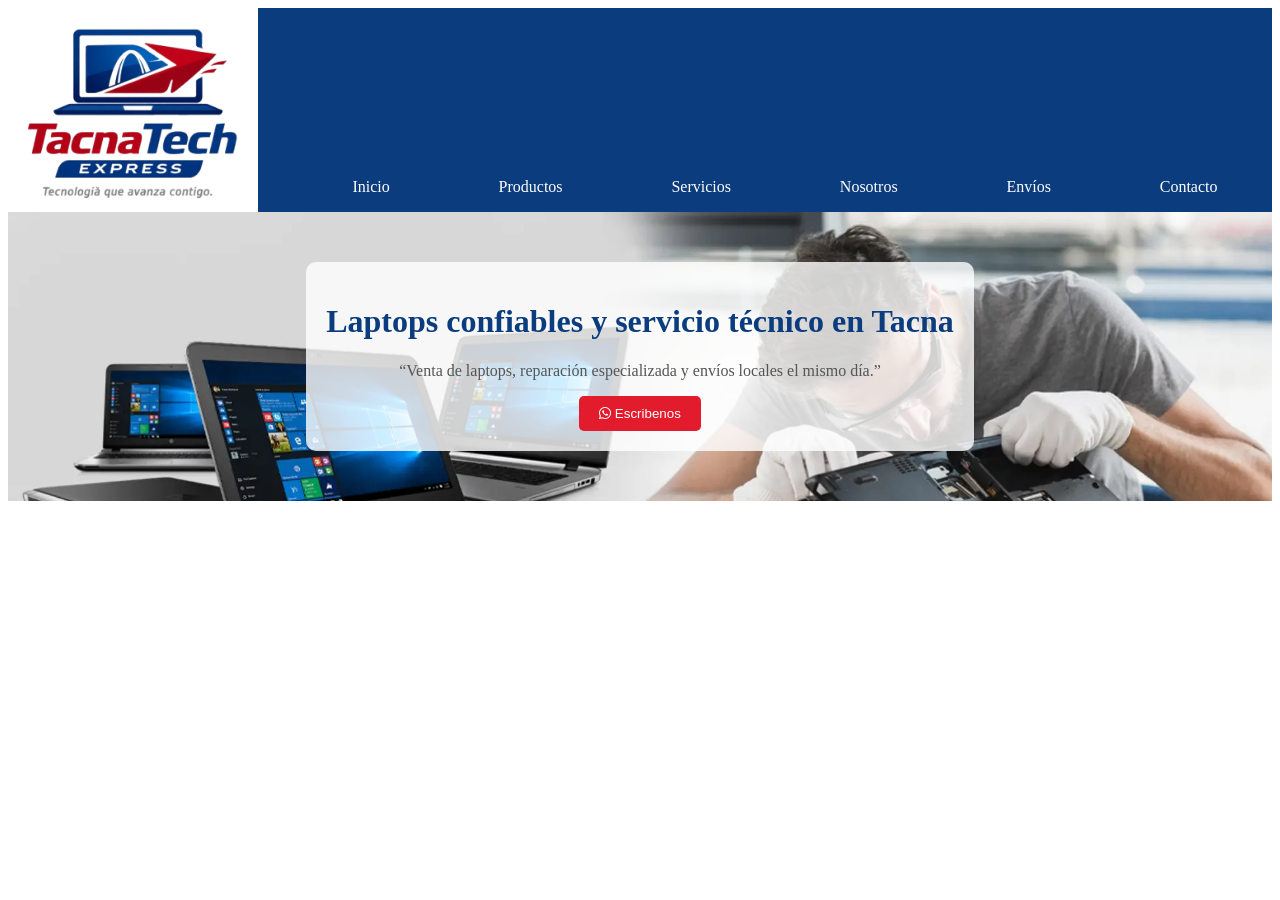
==== index.html @ 1eeaa71a "header y hero section" ====
<!DOCTYPE html>
<html lang="en">
<head>
    <meta charset="UTF-8">
    <meta name="viewport" content="width=device-width, initial-scale=1.0">
    <title>TacnaTech Exoress. Laptops y servicio técnico en Tacna</title>
    <link rel="stylesheet" href="https://cdnjs.cloudflare.com/ajax/libs/font-awesome/6.5.1/css/all.min.css">
    <link rel="stylesheet" href="css/styles.css">
</head>
<body>
    <header class="header">
        <img id="logo" src="assets/img/logo.png">
        
        <nav class="navegacion">
            <ul>
                <li><a href="index.html">Inicio</a></li>
                <li><a href="productos.html">Productos</a></li>
                <li><a href="servicios.html">Servicios</a></li>
                <li><a href="nosotros.html">Nosotros</a></li>
                <li><a href="envios.html">Envíos</a></li>
                <li><a href="contacto.html">Contacto</a></li>
            </ul>
        </nav>
        
    </header>
    <main class="hero">
        <div class="info-hero">
            <h1 class="titulo">Laptops confiables y servicio técnico en Tacna</h1>
            <p>“Venta de laptops, reparación especializada y envíos locales el mismo día.” </p>
            <button id="div1"><i class="fa-brands fa-whatsapp"></i> Escribenos</button>
        </div>

    </main>
    <script src="js/script.js" type="module"></script>
</body>
</html>
---- css/styles.css ----
:root{
    --azul-principal: #0B3C7D;  /* nave, titulos, fondos importantes icons  */
    --azul-secundario: #1F5FBF; 
    --rojo-acento-claro: #E31C2D; /* para llamar atencion como botones y ofertas  */
    --rojo-acento-hover: #D71920; /* para llamar atencion como botones y ofertas  */
    --gris-texto: #555;  /* texto  */
    --gris-claro: #F4F6F8; /* fondos suaves, separadores  */
    --blanco: #FFFFFF;/* fondo principal  */

}
html{
    box-sizing: border-box;
    color: var(--gris-texto);
    padding: 0;
    margin: 0;
}
*, *:before, *:after{
    box-sizing: inherit;

}
h1,h2,h3,h4,h5,h6{
    color: var(--azul-principal);
}
.header{
    background-color: var(--azul-principal);
    color: var(--blanco);
    display: flex;
    justify-content: space-between;
    align-items: flex-end;
}
.header .navegacion{
    width: 100%;
}

.header #logo{
    width: 250px;
    background-color: var(--blanco);
    margin: 0;
    padding: 10px;
    
}
.header .navegacion ul{
    display: flex;
    max-width: 100%;
    justify-content: space-around;
    list-style: none;
    margin-inline-start: 0px;
}
@media (max-width: 768px){
    .header{
        flex-direction: column;
        align-items: center;
    }
    
}
.header a{
    color: var(--blanco);
    text-decoration: none;
}
.header a:hover{
    color: var(--rojo-acento-claro);
}



.hero{

    background-image: url(/assets/img/hero.png);
    background-size: cover;
    padding: 50px 20px;
    display: flex;
    justify-content: center;
    align-items: center;
}
.info-hero{
    background-color: rgba(255, 255, 255, 0.8);
    padding: 20px;
    border-radius: 10px;
    text-align: center;
}
#div1{
    background-color: var(--rojo-acento-claro);
    padding: 10px 20px;
    color: var(--blanco);
    transform: scale(1);
    transition: all 0.3s ease;
    border-radius: 5px;
    border: none;
}
#div1:hover{
/*     background-color: var(--rojo-acento-hover); 
 */    cursor: pointer ;
    transform: scale(1.2);
}
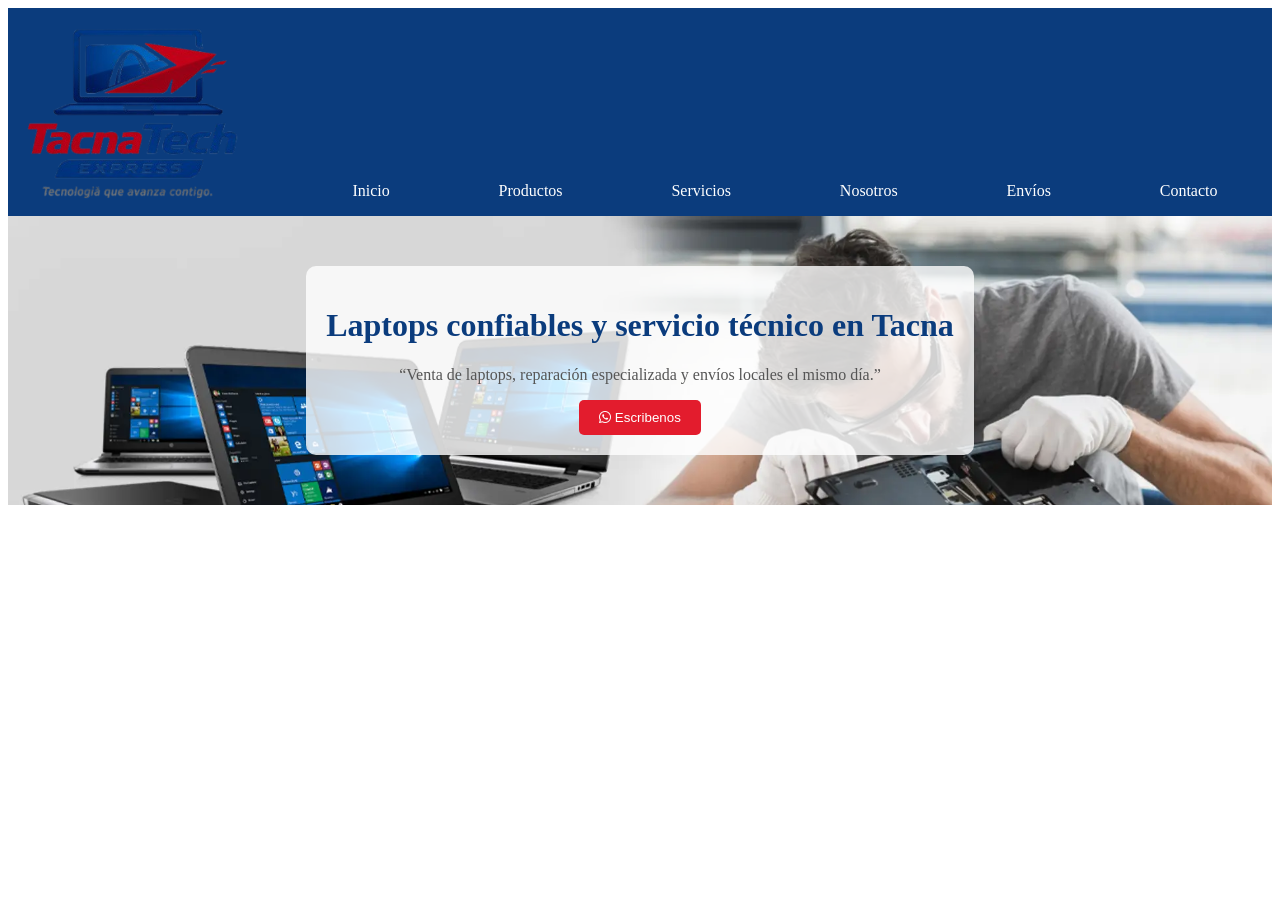
==== commit 3147996f: "se envuelve el logo en un contenedor con fines esteticos" ====
--- a/index.html
+++ b/index.html
@@ -9,7 +9,9 @@
 </head>
 <body>
     <header class="header">
+    <div class="contenedor-logo">
         <img id="logo" src="assets/img/logo.png">
+    </div>
         
         <nav class="navegacion">
             <ul>
--- a/css/styles.css
+++ b/css/styles.css
@@ -34,7 +34,6 @@
 
 .header #logo{
     width: 250px;
-    background-color: var(--blanco);
     margin: 0;
     padding: 10px;
     
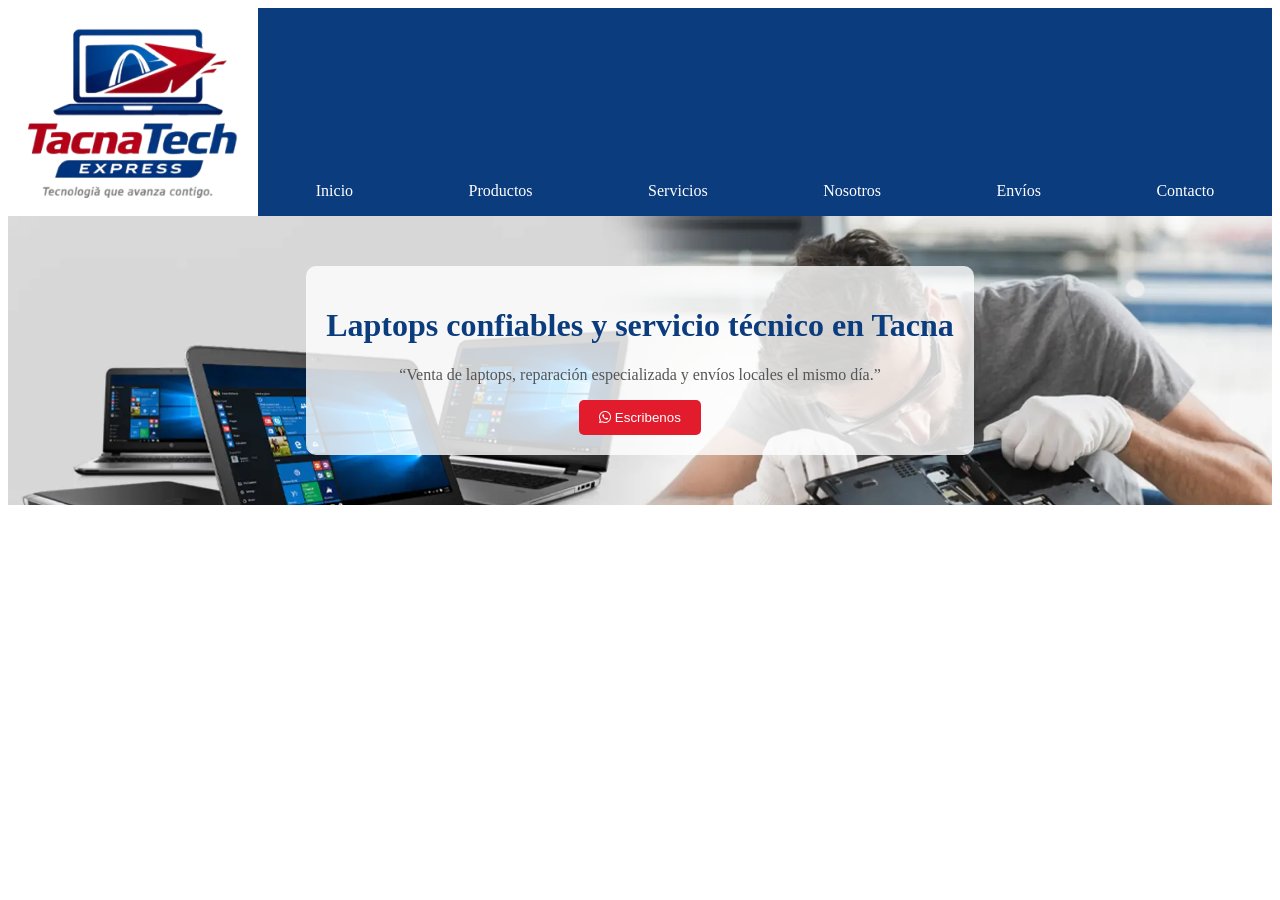
==== commit 6d4e7bd6: "se hizo el togle de la navegacion, pero solo en css" ====
--- a/index.html
+++ b/index.html
@@ -13,16 +13,17 @@
         <img id="logo" src="assets/img/logo.png">
     </div>
         
-        <nav class="navegacion">
-            <ul>
-                <li><a href="index.html">Inicio</a></li>
-                <li><a href="productos.html">Productos</a></li>
-                <li><a href="servicios.html">Servicios</a></li>
-                <li><a href="nosotros.html">Nosotros</a></li>
-                <li><a href="envios.html">Envíos</a></li>
-                <li><a href="contacto.html">Contacto</a></li>
-            </ul>
-        </nav>
+    <nav class="navegacion">
+        <ul>
+            <li><a href="index.html">Inicio</a></li>
+            <li><a href="productos.html">Productos</a></li>
+            <li><a href="servicios.html">Servicios</a></li>
+            <li><a href="nosotros.html">Nosotros</a></li>
+            <li><a href="envios.html">Envíos</a></li>
+            <li><a href="contacto.html">Contacto</a></li>
+        </ul>
+        <button id="menu-toggle" ><i class="fa-solid fa-bars"></i></button>
+    </nav>
         
     </header>
     <main class="hero">
--- a/css/styles.css
+++ b/css/styles.css
@@ -25,25 +25,58 @@
     background-color: var(--azul-principal);
     color: var(--blanco);
     display: flex;
-    justify-content: space-between;
+    justify-content: space-around;
     align-items: flex-end;
 }
-.header .navegacion{
+.navegacion{
     width: 100%;
 }
-
-.header #logo{
+.contenedor-logo{
+    background-color: var(--blanco);
+}
+@media (max-width: 768px){
+    .contenedor-logo{
+        width: 100%;
+        display: flex;
+        justify-content: center;
+    }
+}
+#logo{
     width: 250px;
     margin: 0;
     padding: 10px;
     
 }
-.header .navegacion ul{
+.navegacion ul{
     display: flex;
     max-width: 100%;
     justify-content: space-around;
     list-style: none;
-    margin-inline-start: 0px;
+    padding: 0;
+}
+#menu-toggle{
+    display: none;
+}
+@media (max-width: 500px) {
+    .navegacion{
+        position: relative;
+        min-height: 30px;
+    }
+    .navegacion ul{
+        flex-direction: column;
+        align-items: center;
+        gap: 5px;;
+    }
+    .navegacion ul{
+        display: none;
+    }
+    #menu-toggle{
+        display: block;
+        cursor: pointer;
+        position: absolute;
+        top: 5px;
+        right: 10px;
+    }
 }
 @media (max-width: 768px){
     .header{
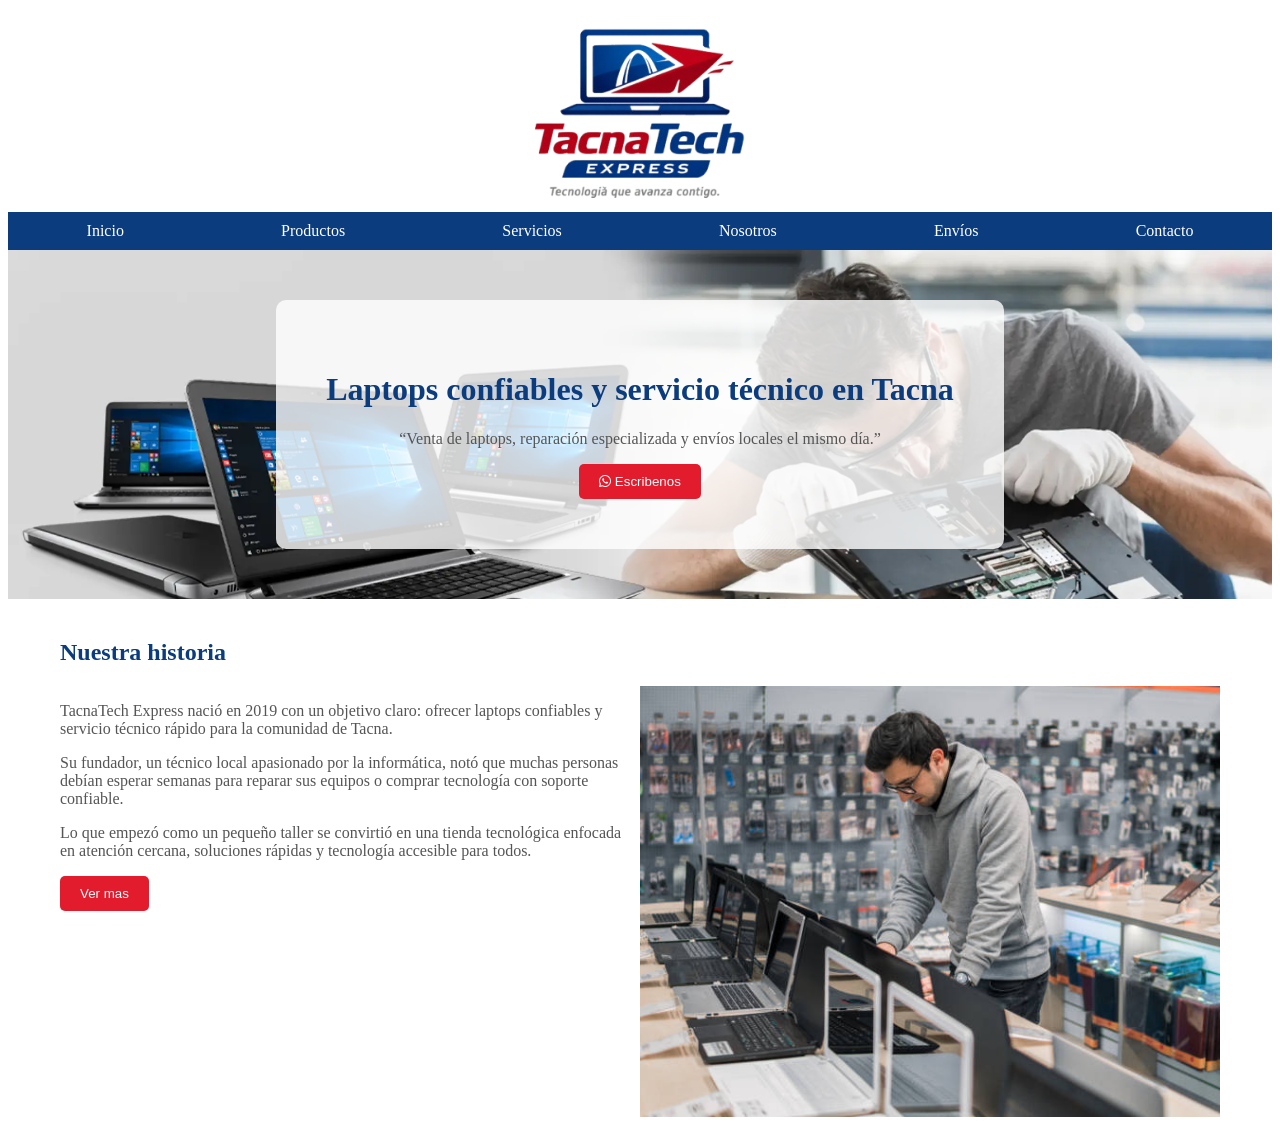
==== commit 72bb0e43: "seccion sobre nosotros en Inicio" ====
--- a/index.html
+++ b/index.html
@@ -14,7 +14,7 @@
     </div>
         
     <nav class="navegacion">
-        <ul>
+        <ul class="menu hidden">
             <li><a href="index.html">Inicio</a></li>
             <li><a href="productos.html">Productos</a></li>
             <li><a href="servicios.html">Servicios</a></li>
@@ -30,10 +30,33 @@
         <div class="info-hero">
             <h1 class="titulo">Laptops confiables y servicio técnico en Tacna</h1>
             <p>“Venta de laptops, reparación especializada y envíos locales el mismo día.” </p>
-            <button id="div1"><i class="fa-brands fa-whatsapp"></i> Escribenos</button>
+            <button class="boton"><i class="fa-brands fa-whatsapp"></i> Escribenos</button>
         </div>
 
     </main>
+    <section class="resumen-nosotros">
+        <h2>Nuestra historia</h2>
+        <div class="contenido-nosotros">
+            <div class="texto-nosotros">
+                <p>
+                TacnaTech Express nació en 2019 con un objetivo claro: ofrecer laptops confiables 
+                y servicio técnico rápido para la comunidad de Tacna.
+                </p>
+
+                <p>
+                Su fundador, un técnico local apasionado por la informática, notó que muchas personas 
+                debían esperar semanas para reparar sus equipos o comprar tecnología con soporte confiable.
+                </p>
+
+                <p>
+                Lo que empezó como un pequeño taller se convirtió en una tienda tecnológica enfocada 
+                en atención cercana, soluciones rápidas y tecnología accesible para todos.        
+                </p>
+                <button class="boton" href="nosotros.html">Ver mas</button>
+        </div>
+        <img src="assets/img/historia.jpg" alt="Imagen de la historia de TacnaTech Express">
+        
+    </div>
     <script src="js/script.js" type="module"></script>
 </body>
 </html>
--- a/css/styles.css
+++ b/css/styles.css
@@ -24,35 +24,32 @@
 .header{
     background-color: var(--azul-principal);
     color: var(--blanco);
-    display: flex;
     justify-content: space-around;
-    align-items: flex-end;
+    align-items: center;
 }
 .navegacion{
     width: 100%;
 }
 .contenedor-logo{
     background-color: var(--blanco);
+    width: 100%;
+    display: flex;
+    justify-content: center;
 }
-@media (max-width: 768px){
-    .contenedor-logo{
-        width: 100%;
-        display: flex;
-        justify-content: center;
-    }
-}
+
 #logo{
     width: 250px;
     margin: 0;
     padding: 10px;
     
 }
-.navegacion ul{
+.menu{
     display: flex;
     max-width: 100%;
     justify-content: space-around;
     list-style: none;
-    padding: 0;
+    padding: 10px 0;
+    margin: 0;
 }
 #menu-toggle{
     display: none;
@@ -62,14 +59,12 @@
         position: relative;
         min-height: 30px;
     }
-    .navegacion ul{
+    .menu{
         flex-direction: column;
         align-items: center;
         gap: 5px;;
     }
-    .navegacion ul{
-        display: none;
-    }
+    
     #menu-toggle{
         display: block;
         cursor: pointer;
@@ -78,13 +73,7 @@
         right: 10px;
     }
 }
-@media (max-width: 768px){
-    .header{
-        flex-direction: column;
-        align-items: center;
-    }
-    
-}
+
 .header a{
     color: var(--blanco);
     text-decoration: none;
@@ -110,7 +99,12 @@
     border-radius: 10px;
     text-align: center;
 }
-#div1{
+@media (min-width: 900px) {
+    .info-hero{
+        padding: 50px;
+    }
+}
+.boton{
     background-color: var(--rojo-acento-claro);
     padding: 10px 20px;
     color: var(--blanco);
@@ -119,8 +113,38 @@
     border-radius: 5px;
     border: none;
 }
-#div1:hover{
+.boton:hover{
 /*     background-color: var(--rojo-acento-hover); 
  */    cursor: pointer ;
     transform: scale(1.2);
-}   +}   
+@media (max-width: 500px) {
+    .hidden{
+        display: none;
+    }
+}
+
+section{
+    padding: 20px;
+    max-width: 1200px;
+    margin: 0 auto;
+}
+.contenido-nosotros{
+    display: flex;
+    gap: 10px;
+    
+}
+.contenido-nosotros img{
+    max-width: 50%;
+    object-fit: contain;
+    margin: 0 auto;
+}
+@media (max-width: 500px) {
+    .contenido-nosotros{
+        flex-direction: column;
+    }
+    .contenido-nosotros img{
+        max-width: 100%;
+        object-fit: cover;
+    }
+}
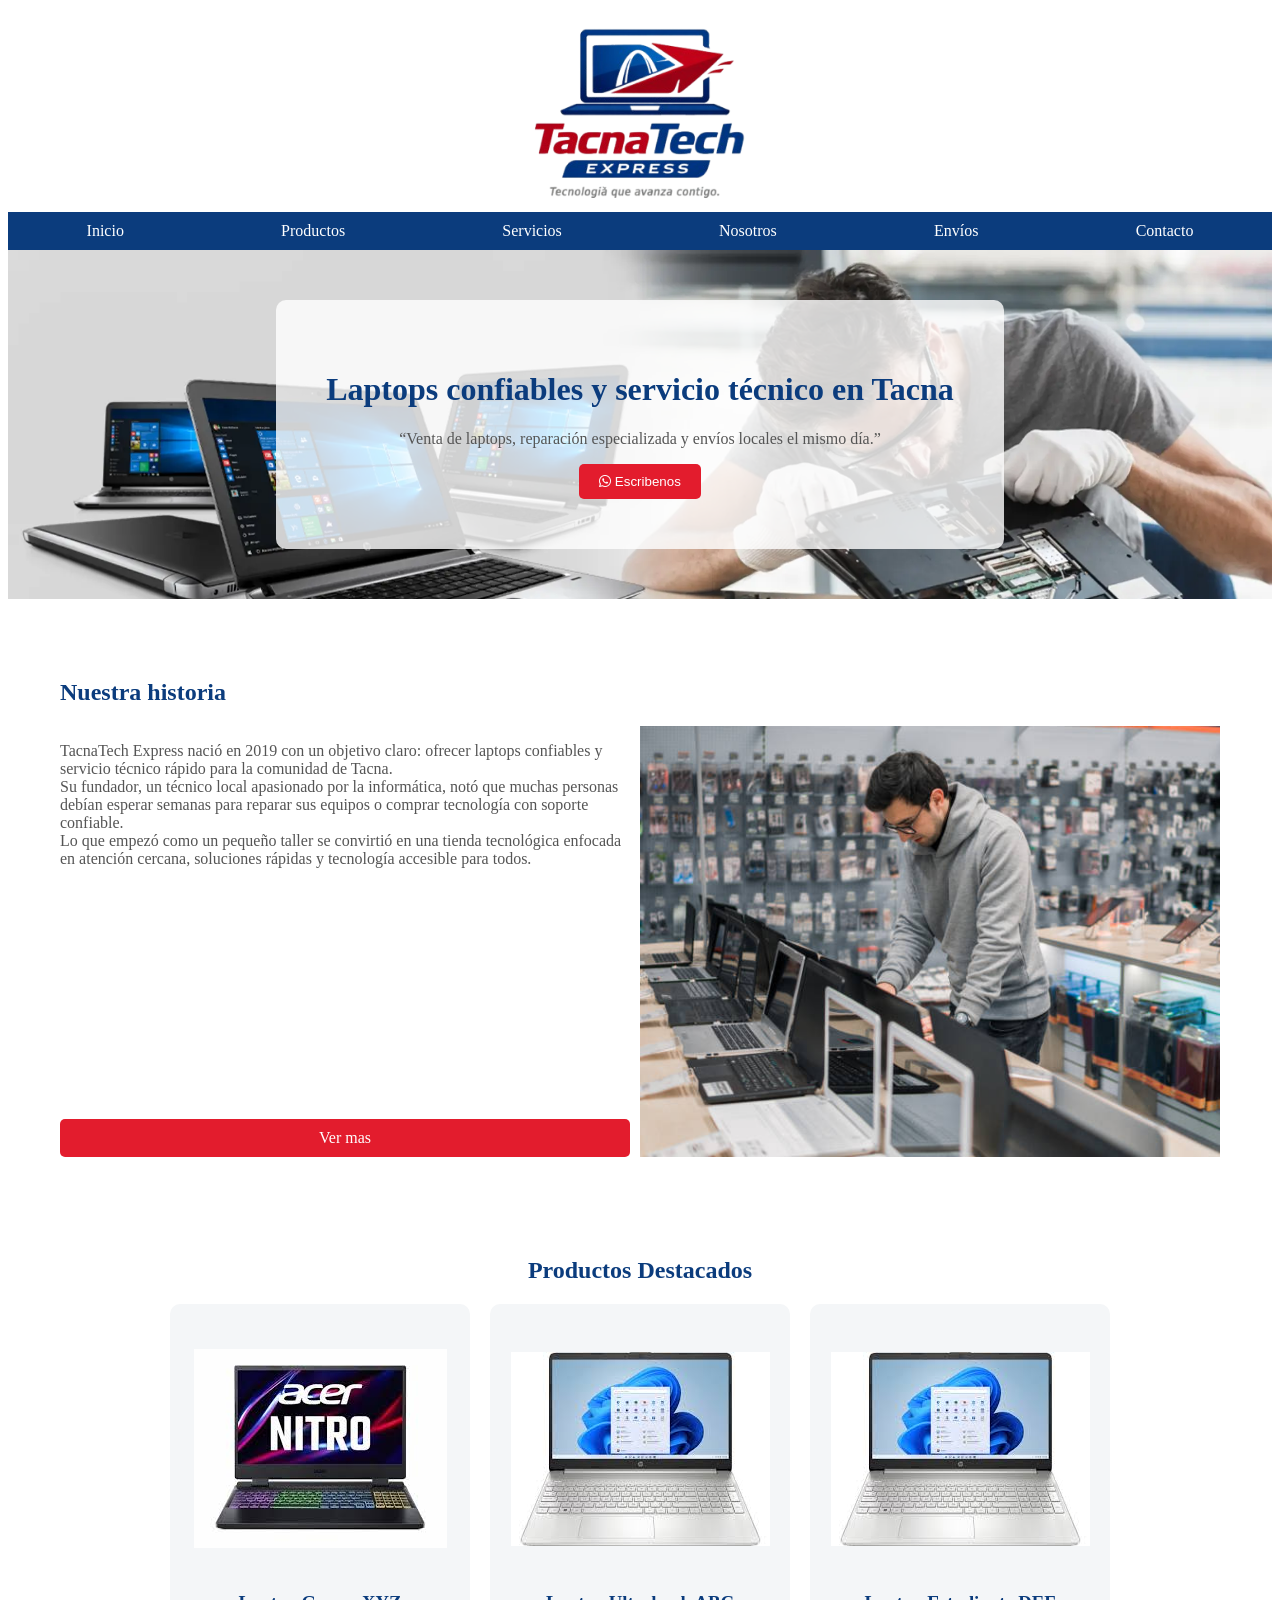
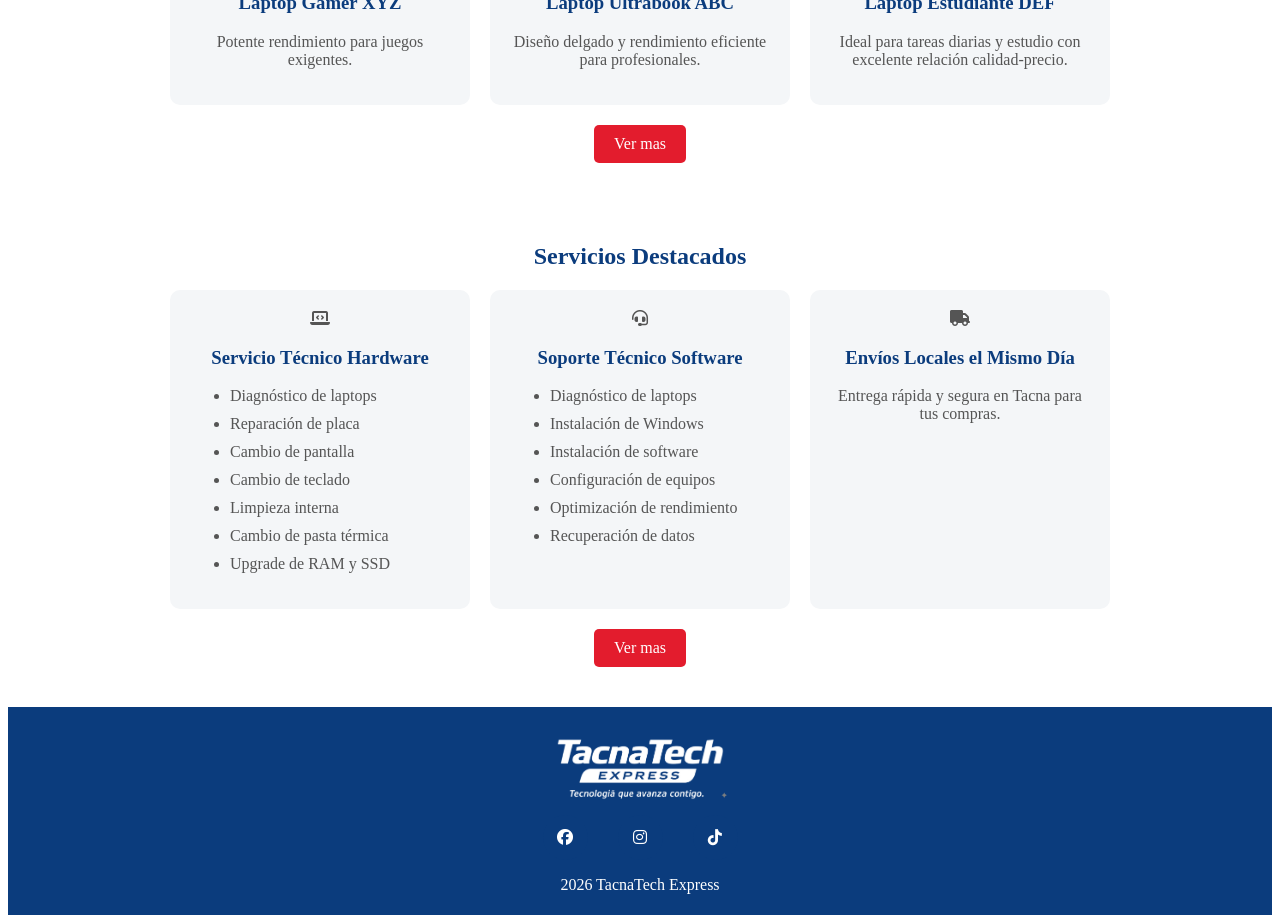
==== commit d7017645: "con footer" ====
--- a/index.html
+++ b/index.html
@@ -40,23 +40,92 @@
             <div class="texto-nosotros">
                 <p>
                 TacnaTech Express nació en 2019 con un objetivo claro: ofrecer laptops confiables 
-                y servicio técnico rápido para la comunidad de Tacna.
-                </p>
-
-                <p>
+                y servicio técnico rápido para la comunidad de Tacna.<br>
                 Su fundador, un técnico local apasionado por la informática, notó que muchas personas 
-                debían esperar semanas para reparar sus equipos o comprar tecnología con soporte confiable.
-                </p>
-
-                <p>
+                debían esperar semanas para reparar sus equipos o comprar tecnología con soporte confiable.<br>
                 Lo que empezó como un pequeño taller se convirtió en una tienda tecnológica enfocada 
                 en atención cercana, soluciones rápidas y tecnología accesible para todos.        
                 </p>
-                <button class="boton" href="nosotros.html">Ver mas</button>
+                <a class="boton" href="nosotros.html">Ver mas</a>
+            </div>
+            <img src="assets/img/historia.jpg" alt="Imagen de la historia de TacnaTech Express">
+        
         </div>
-        <img src="assets/img/historia.jpg" alt="Imagen de la historia de TacnaTech Express">
-        
-    </div>
+    </section>
+    <section class="productos-destacados">
+        <h2>Productos Destacados</h2>
+        <div class="contenedor-productos">
+            <div class="producto-card">
+                <div class="contenedor-imagen">
+                    <img src="assets/img/laptop-gamer.jpg" alt="Laptop 1">
+                </div>
+                <h3>Laptop Gamer XYZ</h3>
+                <p>Potente rendimiento para juegos exigentes.</p>
+            </div>
+            <div class="producto-card">
+                <div class="contenedor-imagen">
+                    <img src="assets/img/laptop-estudiante.jpg" alt="Laptop 2">
+                </div>
+                <h3>Laptop Ultrabook ABC</h3>
+                <p>Diseño delgado y rendimiento eficiente para profesionales.</p>
+            </div>
+            <div class="producto-card">
+                <div class="contenedor-imagen">
+                    <img src="assets/img/laptop-estudiante.jpg" alt="Laptop 3">
+                </div>
+                <h3>Laptop Estudiante DEF</h3>
+                <p>Ideal para tareas diarias y estudio con excelente relación calidad-precio.</p>
+            </div>
+        </div>
+        <a class="boton boton-seccion" href="productos.html">Ver mas</a>
+    </section>
+    <section class="servicios">
+        <h2>Servicios Destacados</h2>
+        <div class="contenedor-servicios">
+            <div class="servicio-card">
+                <i class="fa-solid fa-laptop-code"></i>
+                <h3>Servicio Técnico Hardware</h3>
+                <ul>
+                    <li>Diagnóstico de laptops</li>
+                    <li>Reparación de placa</li>
+                    <li>Cambio de pantalla</li>
+                    <li>Cambio de teclado</li>
+                    <li>Limpieza interna</li>
+                    <li>Cambio de pasta térmica</li>
+                    <li>Upgrade de RAM y SSD</li>
+                </ul>
+            </div>
+            <div class="servicio-card">
+                <i class="fa-solid fa-headset"></i>
+                <h3>Soporte Técnico Software</h3>
+                <ul>
+                    <li>Diagnóstico de laptops</li>
+                    <li>Instalación de Windows</li>
+                    <li>Instalación de software</li>
+                    <li>Configuración de equipos</li>
+                    <li>Optimización de rendimiento</li>
+                    <li>Recuperación de datos</li>  
+                </ul>
+            </div>
+            <div class="servicio-card">
+                <i class="fa-solid fa-truck"></i>
+                <h3>Envíos Locales el Mismo Día</h3>
+                <p>Entrega rápida y segura en Tacna para tus compras.</p>
+            </div>
+        </div>
+        <a class="boton boton-seccion" href="servicios.html">Ver mas</a>
+    </section>
+    <footer>
+        <!-- aqui va el mensaje tipico del footer -->
+        <img id="logotipo" src="assets/img/logotipo-blanco.png">
+        <div class="social">
+            <a href="#"><i class="fa-brands fa-facebook"></i></a>
+            <a href="#"><i class="fa-brands fa-instagram"></i></a>
+            <a href="#"><i class="fa-brands fa-tiktok"></i></a>
+        </div>
+        <p>2026 TacnaTech Express</p>
+
+    </footer>
     <script src="js/script.js" type="module"></script>
 </body>
 </html>
--- a/css/styles.css
+++ b/css/styles.css
@@ -12,11 +12,10 @@
     box-sizing: border-box;
     color: var(--gris-texto);
     padding: 0;
-    margin: 0;
+    margin: 0; 
 }
 *, *:before, *:after{
     box-sizing: inherit;
-
 }
 h1,h2,h3,h4,h5,h6{
     color: var(--azul-principal);
@@ -24,8 +23,6 @@
 .header{
     background-color: var(--azul-principal);
     color: var(--blanco);
-    justify-content: space-around;
-    align-items: center;
 }
 .navegacion{
     width: 100%;
@@ -111,6 +108,8 @@
     transform: scale(1);
     transition: all 0.3s ease;
     border-radius: 5px;
+    text-decoration: none;
+    text-align: center;
     border: none;
 }
 .boton:hover{
@@ -125,7 +124,7 @@
 }
 
 section{
-    padding: 20px;
+    padding: 60px 20px;
     max-width: 1200px;
     margin: 0 auto;
 }
@@ -147,4 +146,86 @@
         max-width: 100%;
         object-fit: cover;
     }
+}
+.texto-nosotros{
+    display: flex;
+    flex-direction: column;
+    justify-content: space-between;
+    gap: 10px;
+}
+
+
+/* Productos destacados */
+.productos-destacados, .servicios{
+    padding: 20px;
+    text-align: center;
+}
+.contenedor-productos, .contenedor-servicios{
+    display: flex;
+    flex-wrap: wrap;
+    gap: 20px;
+    justify-content: center;
+}
+.producto-card, .servicio-card{
+    background-color: var(--gris-claro);
+    border-radius: 10px;
+    padding: 20px;
+    width: 300px;
+    text-align: center;
+}
+.producto-card:hover{
+    transform: translateY(-5px);
+    box-shadow: 0 4px 8px rgba(0,0,0,0.2);
+}
+.contenedor-imagen{
+    display: flex;
+    justify-content: center;
+    align-items: center;
+    height: 250px;
+}
+.boton-seccion{
+    /* centramos el boton */
+    display: inline-block;
+    margin: 20px auto;
+}
+/* servicios */
+.servicios .servicio-card li{
+    text-align: left;
+    margin-bottom: 10px;
+}
+
+
+
+footer{
+    background-color: var(--azul-principal);
+    width: 100%;
+    padding: 30px 0 5px 0;
+    text-align: center;
+    color: var(--blanco);
+}
+#logotipo {
+    width: 180px;
+    margin-bottom: 10px;
+}
+.social{
+    display: flex;
+    justify-content: center;
+    gap: 30px;
+}
+
+.social a {
+    display: flex;
+    justify-content: center;
+    align-items: center;
+    height: 45px;
+    width: 45px;
+    text-decoration: none;
+    border-radius: 50%;
+    background-color: var(--azul-principal);
+    color: var(--blanco);
+    transition: 0.3s;
+}
+.social a:hover {
+    background-color: #E31C2D; /* rojo acento */
+    transform: translateY(-3px);
 }
